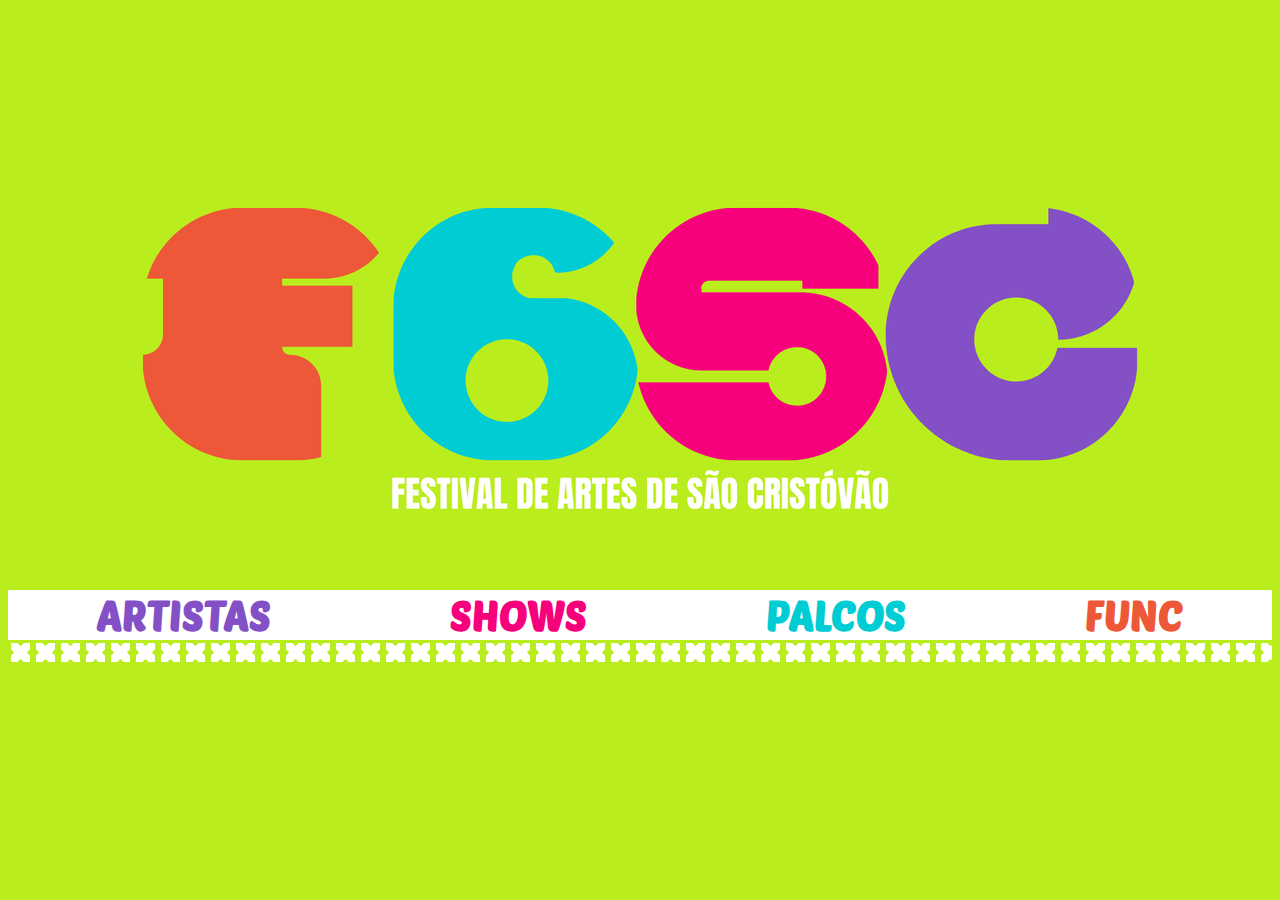
==== index.html @ 1a5371a3 "modificações" ====
<!DOCTYPE html>
<html>

<head>
    <meta charset="UTF-8">
    <title> FASC 2077</title>
    <link rel="stylesheet" href="style.css">
</head>

<body>
    <header>
        <!-- <div id="triangulos"> </div> -->
    </header>
    <div class="ordem">
    <img src="/imagens/logos.png" alt="logo" id="logos"> 
    </div>

    <div id="esquerda">
        <a href="artistas.html"> <button class="botoesIndex" id="artistas" href="artistas.html">ARTISTAS</button>

        </a>



        <a href="shows.html">
            <button class="botoesIndex" id="shows" href="shows.html">SHOWS</button>
        </a>


        <a href="palcos.html">
            <button class="botoesIndex" id="palcos">PALCOS</button>
        </a>

        <button class="botoesIndex" id="func">FUNC</button>

    </div>
    <div id="triangulos"> </div>
    <footer>

    </footer>
</body>

</html>
---- style.css ----
@import url('https://fonts.googleapis.com/css2?family=Poetsen+One&display=swap');

:root {
    --verdeMusgo: #baed1d;
    --azulMedio: #004cce;
    --laranja: #fd700e;
    --amarelo: #f9e210;
    --ciano: #94e3e6;
    --RoxoCandy: #5d65ae;
    --rosaCandy: #f6007b;
    --laranjaCandy: #ed5838;
    --lilasCandy: #8450c6;
    --azulCandy:#00ccd4
        /* #e16544 */
    ;
    --fontTema: 'Poetsen One'

}

body {
    background-color: var(--verdeMusgo);

}



.ordem {
    display: flex;
    flex-direction: column;
    align-items: center;
    align-self: center;
    gap: 1px;

    /* 
   justify-content: space-around;
    position: relative;
    */
}

.botoesIndex {
    /* width: 420px;
    height: 90px;
    border-radius: 10px;
    background-color: var(--verdeMusgo);
    color: var(--azulMedio);
    box-shadow: 0px -1px 15px 1px var(--ciano);

 */
    font-size: 40px;
    font-weight: bolder;
    font-family: var(--fontTema);
    border: none;
    background-color: white;
}

#esquerda {
    display: flex;
   width: 100%;
    align-items: center;
    background-color: white;
    justify-content: space-around;

}

#direita {
    background-color: white;
}

#triangulos {
    height: 50px;
    background-image: url(/imagens/imagesbranco.png);
    background-repeat: repeat-x;
    width: 100%;
    background-size: 25px 25px;
}

header {
    height: 70px;
    width: 100%;

}

#artistas{
    color: var(--lilasCandy) ;

}
#shows{
color: var(--rosaCandy);
}
#palcos {
    color: var(--azulCandy);
}
#func{
   color: var(--laranjaCandy); 
}
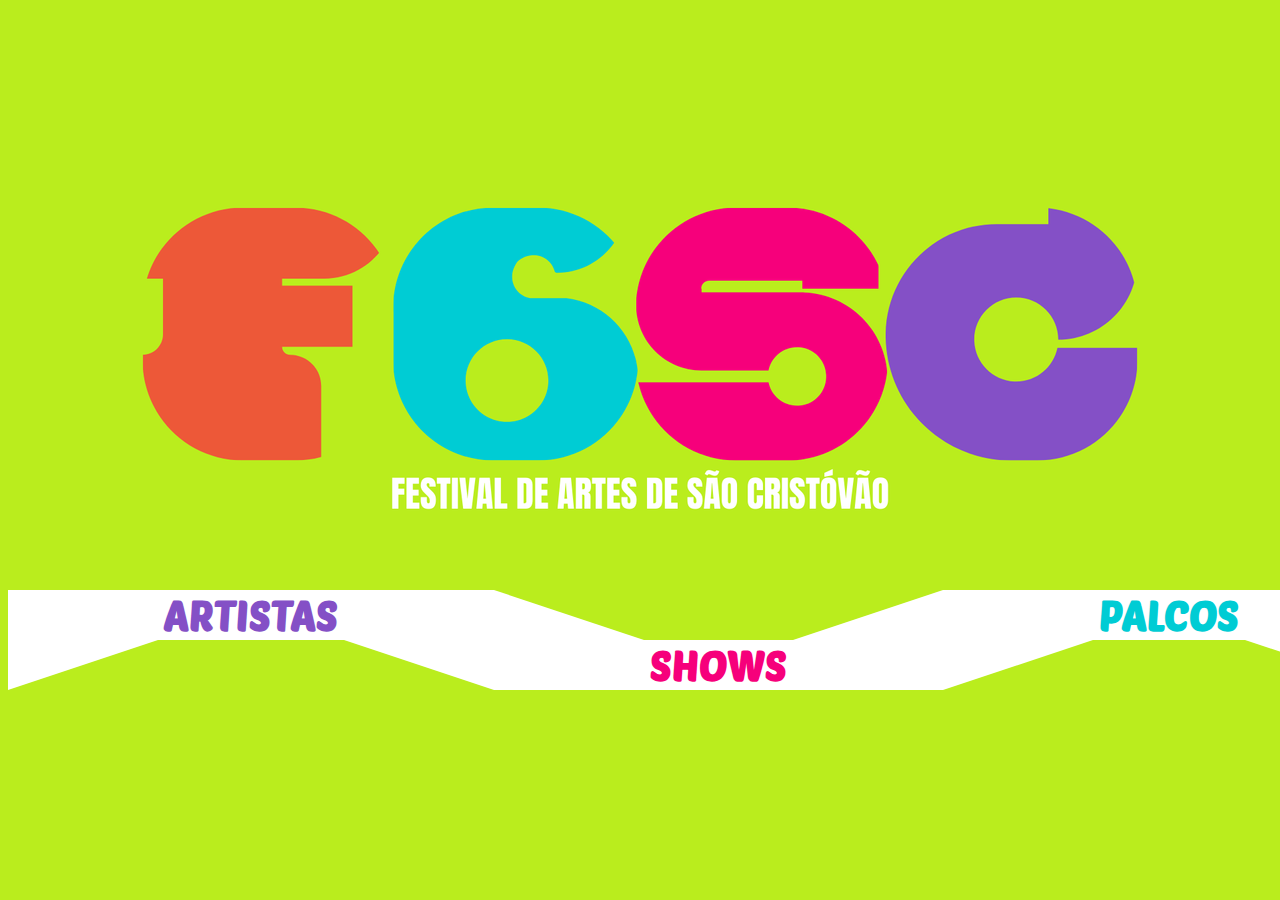
==== commit 7c2ff92c: "feat: Adição de tentativa de animação no index.html" ====
--- a/index.html
+++ b/index.html
@@ -12,7 +12,7 @@
         <!-- <div id="triangulos"> </div> -->
     </header>
     <div class="ordem">
-    <img src="/imagens/logos.png" alt="logo" id="logos"> 
+        <img src="/imagens/logos.png" alt="logo" id="logos">
     </div>
 
     <div id="esquerda">
@@ -34,10 +34,22 @@
         <button class="botoesIndex" id="func">FUNC</button>
 
     </div>
-    <div id="triangulos"> </div>
     <footer>
 
     </footer>
+
+    <!-- <script>
+        const button = document.querySelector(".botoesIndex");
+
+        button.addEventListener("mouseover", (e) => {
+            e.preventDefault();
+            button.classList.add("animate")
+
+            setTimeout(() => {
+                button.classList.add("animate")
+            }, 600)
+        })
+    </script> -->
 </body>
 
 </html>--- a/style.css
+++ b/style.css
@@ -29,8 +29,7 @@
     flex-direction: column;
     align-items: center;
     align-self: center;
-    gap: 1px;
-
+    gap: 0px;
     /* 
    justify-content: space-around;
     position: relative;
@@ -50,8 +49,74 @@
     font-weight: bolder;
     font-family: var(--fontTema);
     border: none;
-    background-color: white;
+    cursor: pointer;
+    
 }
+
+/* .botoesIndex:hover {
+    
+} */
+
+/* .botoesIndex::before,
+.botoesIndex::after {
+    content: "";
+    position: absolute;
+    left: 50%;
+    transform: translateX(-50%);
+    height: 100%;
+    width: 150%;
+    z-index: -1;
+    background-repeat: no-repeat;
+}
+
+.botoesIndex.animate::before {
+    top: -70%;
+    background-image: radial-gradient(circle, #ffffff 20%, transparent 20%),
+        radial-gradient(circle, transparent 20%, #ffffff 20%, transparent 30%),
+        radial-gradient(circle, #ffffff 20%, transparent 30%),
+        radial-gradient(circle, transparent 20%, #ffffff 15%, transparent 20%),
+        radial-gradient(circle, #ffffff 20%, transparent 20%),
+        radial-gradient(circle, #ffffff 20%, transparent 20%),
+        radial-gradient(circle, #ffffff 20%, transparent 20%),
+        radial-gradient(circle, #ffffff 20%, transparent 20%);
+    background-size: 10% 10%, 20% 20%, 15% 20%, 20% 20%, 18% 18%, 10% 10%, 15% 15%, 18% 18%;
+    background-position: 5% 90%, 10% 90%, 10% 90%, 15% 90%, 25% 90%, 25% 90%, 40% 90%, 55% 90%, 70% 90%;
+    animation: topBubbles 0.6s ease-in-out infinite;
+}
+
+@keyframes topBubbles {
+    50% {
+        background-position: 0% 80%, 0% 20%, 10% 40%, 20% 0%, 30% 30%, 22% 50%, 50% 50%, 65% 20%, 90% 30%;
+    }
+    100% {
+        background-position: 0% 70%, 0% 10%, 10% 30%, 20% -10%, 30% 20%, 22% 40%, 50% 40%, 65% 10%, 90% 20%;
+        background-size: 0% 0%, 0% 0%, 0% 0%, 0% 0%, 0% 0%, 0% 0%;
+    }
+}
+
+.botoesIndex.animate::after {
+    top: -70%;
+    background-image: radial-gradient(circle, #ffffff 20%, transparent 20%),
+        radial-gradient(circle, transparent 10%, #ffffff 15%, transparent 20%),
+        radial-gradient(circle, #ffffff 20%, transparent 20%),
+        radial-gradient(circle, #ffffff 20%, transparent 20%),
+        radial-gradient(circle, #ffffff 20%, transparent 20%),
+        radial-gradient(circle, #ffffff 20%, transparent 20%),
+        radial-gradient(circle, #ffffff 20%, transparent 20%);
+    background-size: 15% 15%, 20% 20%, 18% 18%, 20% 20%, 15% 15%, 20% 20%, 18% 18%;
+    background-position: 10% 0%, 30% 10%, 55% 0%, 70% 0%, 85% 0%, 70% 0%, 70% 0%;
+    animation: bottomBubbles 0.6s ease-in-out infinite;
+}
+
+@keyframes bottomBubbles {
+    50% {
+        background-position: 0% 80%, 20% 80%, 45% 60%, 60% 100%, 75% 70%, 95% 60%, 105% 0%;
+    }
+    100% {
+        background-position: 0% 90%, 20% 90%, 45% 70%, 60% 110%, 75% 80%, 95% 70%, 110% 10%;
+        background-size: 0% 0%, 0% 0%, 0% 0%, 0% 0%, 0% 0%, 0% 0%;
+    }
+} */
 
 #esquerda {
     display: flex;
@@ -80,6 +145,22 @@
 
 }
 
+#artistas, #palcos {
+    border-bottom: 50px solid var(--verdeMusgo);
+    background-color: white;
+    border-right: 150px solid white;
+    border-left: 150px solid white;
+
+
+}
+#shows, #func {
+    border-top: 50px solid var(--verdeMusgo);
+    background-color: white;
+    border-right: 150px solid  white;
+
+    border-left: 150px solid  white;
+
+}
 #artistas{
     color: var(--lilasCandy) ;
 
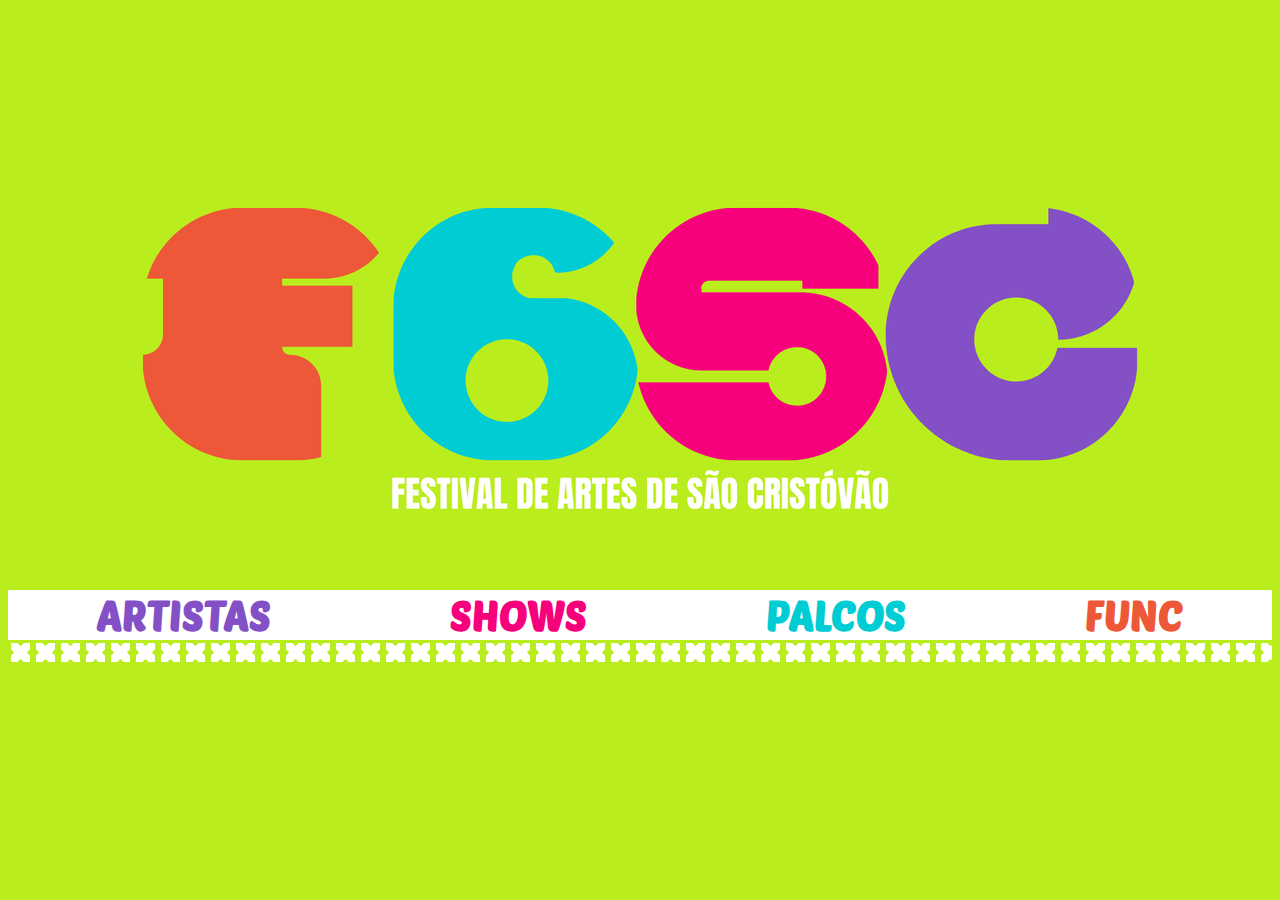
==== commit 194fb3ee: "Merge branch 'main' of https://github.com/SuzyaneRC/F" ====
--- a/index.html
+++ b/index.html
@@ -12,7 +12,7 @@
         <!-- <div id="triangulos"> </div> -->
     </header>
     <div class="ordem">
-        <img src="/imagens/logos.png" alt="logo" id="logos">
+    <img src="/imagens/logos.png" alt="logo" id="logos"> 
     </div>
 
     <div id="esquerda">
@@ -34,6 +34,7 @@
         <button class="botoesIndex" id="func">FUNC</button>
 
     </div>
+    <div id="triangulos"> </div>
     <footer>
 
     </footer>
--- a/style.css
+++ b/style.css
@@ -29,7 +29,8 @@
     flex-direction: column;
     align-items: center;
     align-self: center;
-    gap: 0px;
+    gap: 1px;
+
     /* 
    justify-content: space-around;
     position: relative;
@@ -49,6 +50,7 @@
     font-weight: bolder;
     font-family: var(--fontTema);
     border: none;
+    background-color: white;
     cursor: pointer;
     
 }
@@ -145,22 +147,6 @@
 
 }
 
-#artistas, #palcos {
-    border-bottom: 50px solid var(--verdeMusgo);
-    background-color: white;
-    border-right: 150px solid white;
-    border-left: 150px solid white;
-
-
-}
-#shows, #func {
-    border-top: 50px solid var(--verdeMusgo);
-    background-color: white;
-    border-right: 150px solid  white;
-
-    border-left: 150px solid  white;
-
-}
 #artistas{
     color: var(--lilasCandy) ;
 
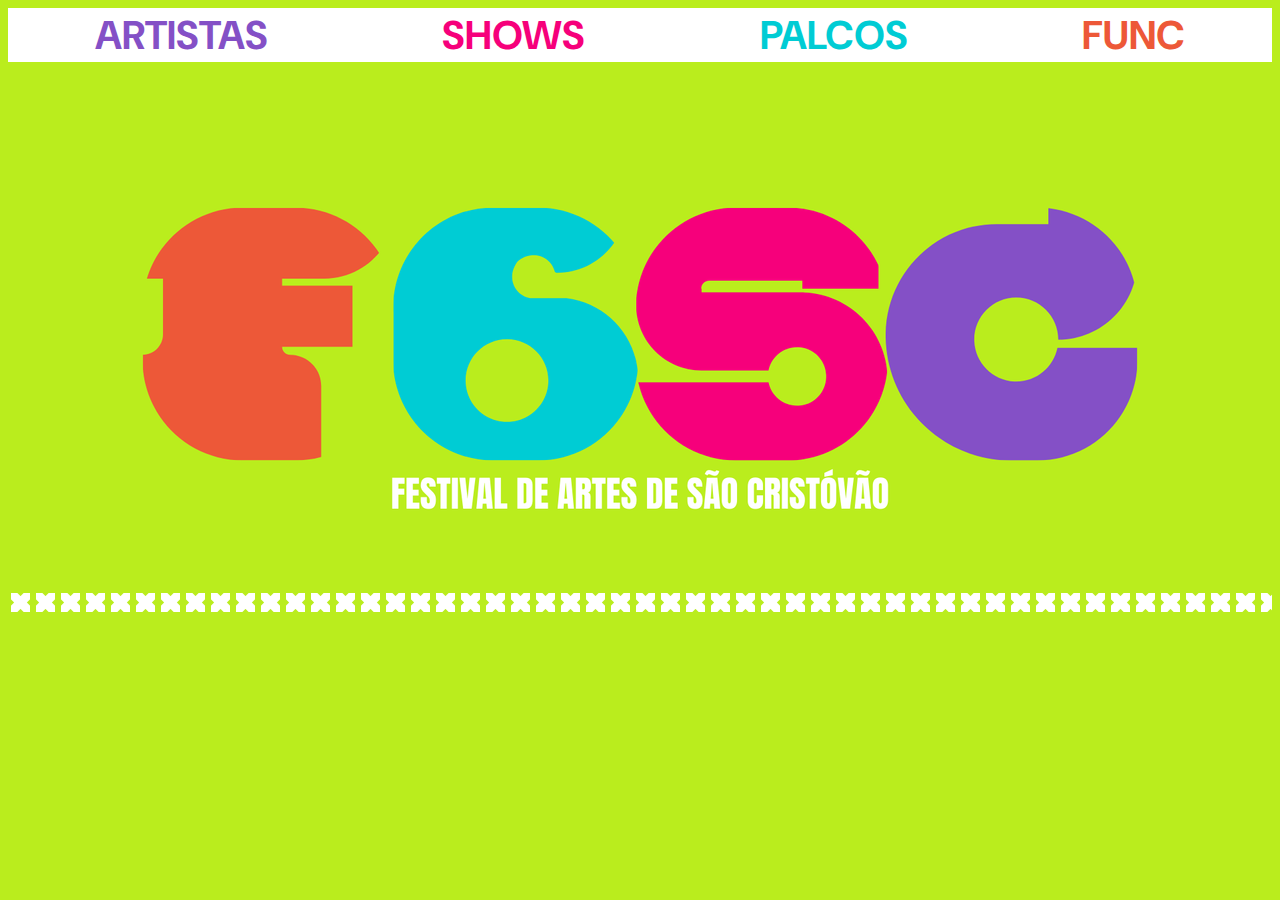
==== commit 9c48343b: "Refactor: Alterações no caminho da imagem do logo e na estrutura da página inicial" ====
--- a/index.html
+++ b/index.html
@@ -9,31 +9,31 @@
 
 <body>
     <header>
-        <!-- <div id="triangulos"> </div> -->
+        <div id="esquerda">
+            <a href="artistas.html"> <button class="botoesIndex" id="artistas" href="artistas.html">ARTISTAS</button>
+    
+            </a>
+    
+            <a href="shows.html">
+                <button class="botoesIndex" id="shows" href="shows.html">SHOWS</button>
+            </a>
+    
+    
+            <a href="palcos.html">
+                <button class="botoesIndex" id="palcos">PALCOS</button>
+            </a>
+    
+            <a href="func.html">
+                <button class="botoesIndex" id="func">FUNC</button>
+            </a>
+    
+        </div>
     </header>
+
     <div class="ordem">
-    <img src="/imagens/logos.png" alt="logo" id="logos"> 
+        <img src="imagens/logos.png" alt="logo" id="logos"> 
     </div>
 
-    <div id="esquerda">
-        <a href="artistas.html"> <button class="botoesIndex" id="artistas" href="artistas.html">ARTISTAS</button>
-
-        </a>
-
-
-
-        <a href="shows.html">
-            <button class="botoesIndex" id="shows" href="shows.html">SHOWS</button>
-        </a>
-
-
-        <a href="palcos.html">
-            <button class="botoesIndex" id="palcos">PALCOS</button>
-        </a>
-
-        <button class="botoesIndex" id="func">FUNC</button>
-
-    </div>
     <div id="triangulos"> </div>
     <footer>
 
--- a/style.css
+++ b/style.css
@@ -1,4 +1,4 @@
-@import url('https://fonts.googleapis.com/css2?family=Poetsen+One&display=swap');
+@import url('https://fonts.googleapis.com/css2?family=DM+Sans:ital,opsz,wght@0,9..40,100..1000;1,9..40,100..1000&family=Montserrat:ital,wght@0,100..900;1,100..900&display=swap" rel="stylesheet');
 
 :root {
     --verdeMusgo: #baed1d;
@@ -13,12 +13,11 @@
     --azulCandy:#00ccd4
         /* #e16544 */
     ;
-    --fontTema: 'Poetsen One'
 
 }
 
 body {
-    background-color: var(--verdeMusgo);
+    background-color: #baed1d;
 
 }
 
@@ -46,78 +45,34 @@
     box-shadow: 0px -1px 15px 1px var(--ciano);
 
  */
+    position: relative;
+    text-decoration: none;
     font-size: 40px;
     font-weight: bolder;
-    font-family: var(--fontTema);
+    font-family: "DM Sans", serif;
     border: none;
     background-color: white;
     cursor: pointer;
     
 }
 
+.botoesIndex::before {
+    content: "";
+    position: absolute;
+    bottom: -2px;
+    height: 6px;
+    width: 0;
+    background: #000000;
+    border-radius: 50px;
+    transition: width 0.3s ease;
+}
+
+.botoesIndex:hover::before {
+    width: 100%;
+}
+
 /* .botoesIndex:hover {
     
-} */
-
-/* .botoesIndex::before,
-.botoesIndex::after {
-    content: "";
-    position: absolute;
-    left: 50%;
-    transform: translateX(-50%);
-    height: 100%;
-    width: 150%;
-    z-index: -1;
-    background-repeat: no-repeat;
-}
-
-.botoesIndex.animate::before {
-    top: -70%;
-    background-image: radial-gradient(circle, #ffffff 20%, transparent 20%),
-        radial-gradient(circle, transparent 20%, #ffffff 20%, transparent 30%),
-        radial-gradient(circle, #ffffff 20%, transparent 30%),
-        radial-gradient(circle, transparent 20%, #ffffff 15%, transparent 20%),
-        radial-gradient(circle, #ffffff 20%, transparent 20%),
-        radial-gradient(circle, #ffffff 20%, transparent 20%),
-        radial-gradient(circle, #ffffff 20%, transparent 20%),
-        radial-gradient(circle, #ffffff 20%, transparent 20%);
-    background-size: 10% 10%, 20% 20%, 15% 20%, 20% 20%, 18% 18%, 10% 10%, 15% 15%, 18% 18%;
-    background-position: 5% 90%, 10% 90%, 10% 90%, 15% 90%, 25% 90%, 25% 90%, 40% 90%, 55% 90%, 70% 90%;
-    animation: topBubbles 0.6s ease-in-out infinite;
-}
-
-@keyframes topBubbles {
-    50% {
-        background-position: 0% 80%, 0% 20%, 10% 40%, 20% 0%, 30% 30%, 22% 50%, 50% 50%, 65% 20%, 90% 30%;
-    }
-    100% {
-        background-position: 0% 70%, 0% 10%, 10% 30%, 20% -10%, 30% 20%, 22% 40%, 50% 40%, 65% 10%, 90% 20%;
-        background-size: 0% 0%, 0% 0%, 0% 0%, 0% 0%, 0% 0%, 0% 0%;
-    }
-}
-
-.botoesIndex.animate::after {
-    top: -70%;
-    background-image: radial-gradient(circle, #ffffff 20%, transparent 20%),
-        radial-gradient(circle, transparent 10%, #ffffff 15%, transparent 20%),
-        radial-gradient(circle, #ffffff 20%, transparent 20%),
-        radial-gradient(circle, #ffffff 20%, transparent 20%),
-        radial-gradient(circle, #ffffff 20%, transparent 20%),
-        radial-gradient(circle, #ffffff 20%, transparent 20%),
-        radial-gradient(circle, #ffffff 20%, transparent 20%);
-    background-size: 15% 15%, 20% 20%, 18% 18%, 20% 20%, 15% 15%, 20% 20%, 18% 18%;
-    background-position: 10% 0%, 30% 10%, 55% 0%, 70% 0%, 85% 0%, 70% 0%, 70% 0%;
-    animation: bottomBubbles 0.6s ease-in-out infinite;
-}
-
-@keyframes bottomBubbles {
-    50% {
-        background-position: 0% 80%, 20% 80%, 45% 60%, 60% 100%, 75% 70%, 95% 60%, 105% 0%;
-    }
-    100% {
-        background-position: 0% 90%, 20% 90%, 45% 70%, 60% 110%, 75% 80%, 95% 70%, 110% 10%;
-        background-size: 0% 0%, 0% 0%, 0% 0%, 0% 0%, 0% 0%, 0% 0%;
-    }
 } */
 
 #esquerda {
@@ -152,7 +107,7 @@
 
 }
 #shows{
-color: var(--rosaCandy);
+    color: var(--rosaCandy);
 }
 #palcos {
     color: var(--azulCandy);
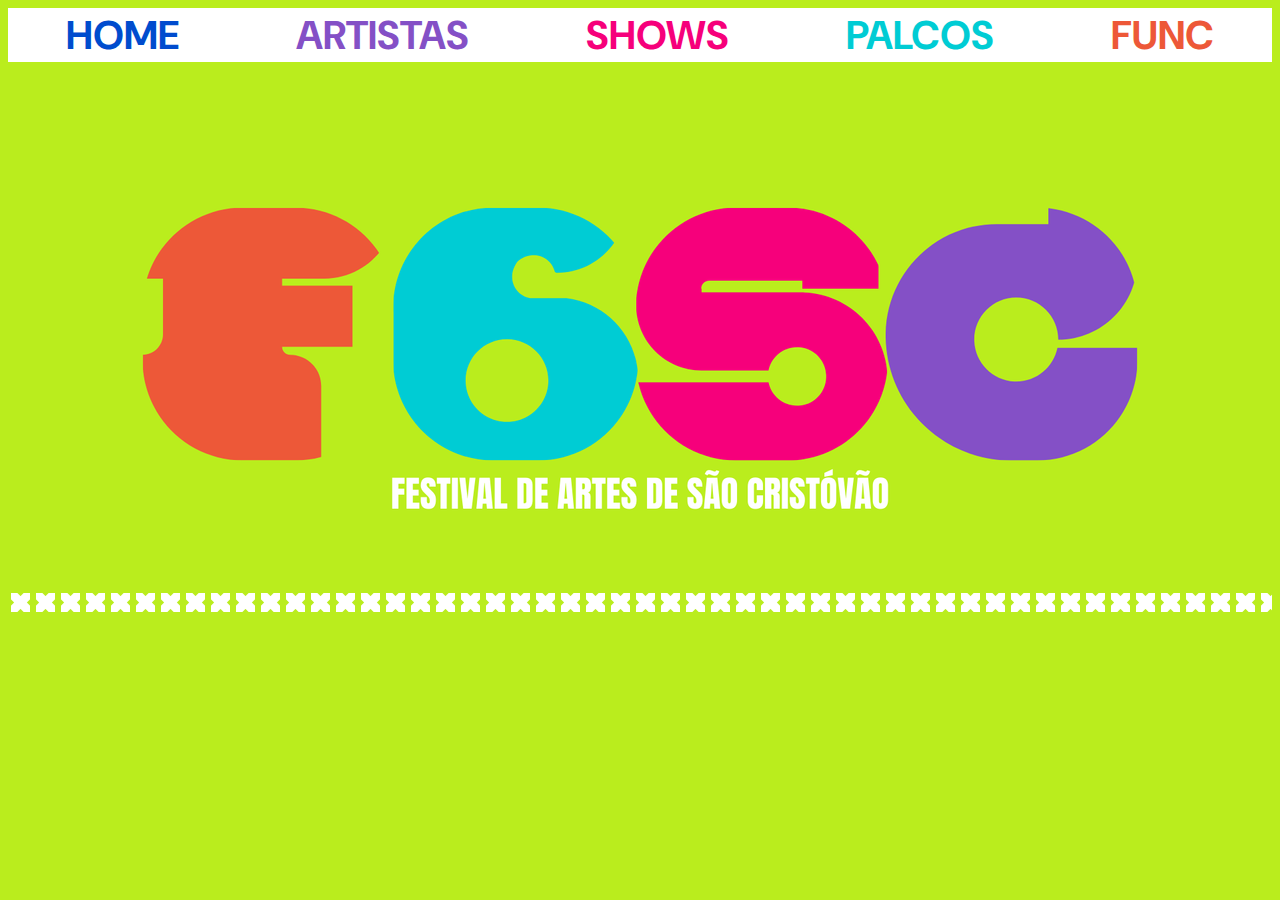
==== commit 8db44bfa: "Refactor: Ajustes na home e na aba de artistas" ====
--- a/index.html
+++ b/index.html
@@ -10,6 +10,10 @@
 <body>
     <header>
         <div id="esquerda">
+            <a href="index.html"> <button class="botoesIndex" id="home" href="index.html">HOME</button>
+    
+            </a>
+            
             <a href="artistas.html"> <button class="botoesIndex" id="artistas" href="artistas.html">ARTISTAS</button>
     
             </a>
--- a/style.css
+++ b/style.css
@@ -102,6 +102,10 @@
 
 }
 
+#home {
+    color: var(--azulMedio);
+}
+
 #artistas{
     color: var(--lilasCandy) ;
 
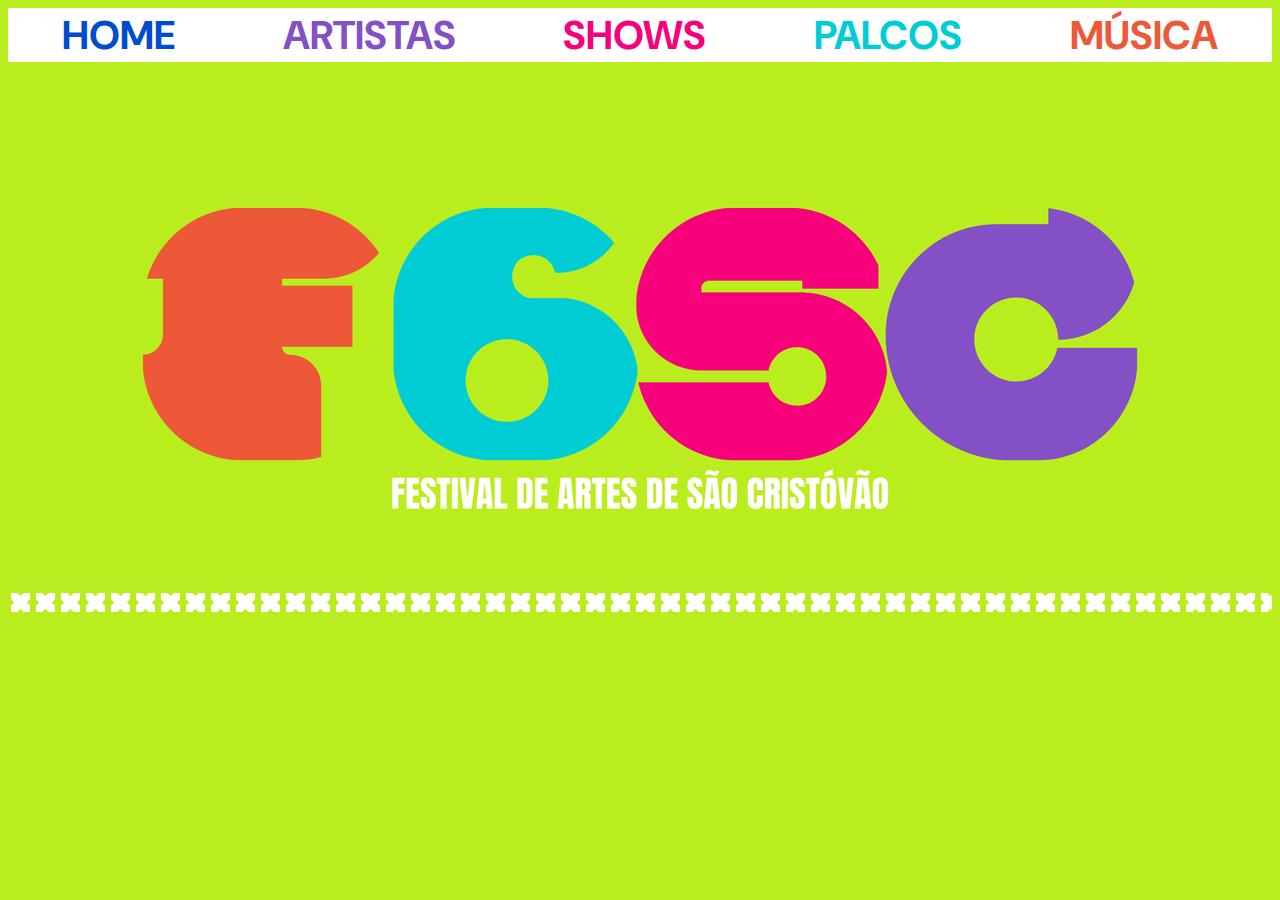
==== commit ad94314b: "Refactor: Ajustando o nome da função especial na barra superior" ====
--- a/index.html
+++ b/index.html
@@ -28,7 +28,7 @@
             </a>
     
             <a href="func.html">
-                <button class="botoesIndex" id="func">FUNC</button>
+                <button class="botoesIndex" id="func">MÚSICA</button>
             </a>
     
         </div>
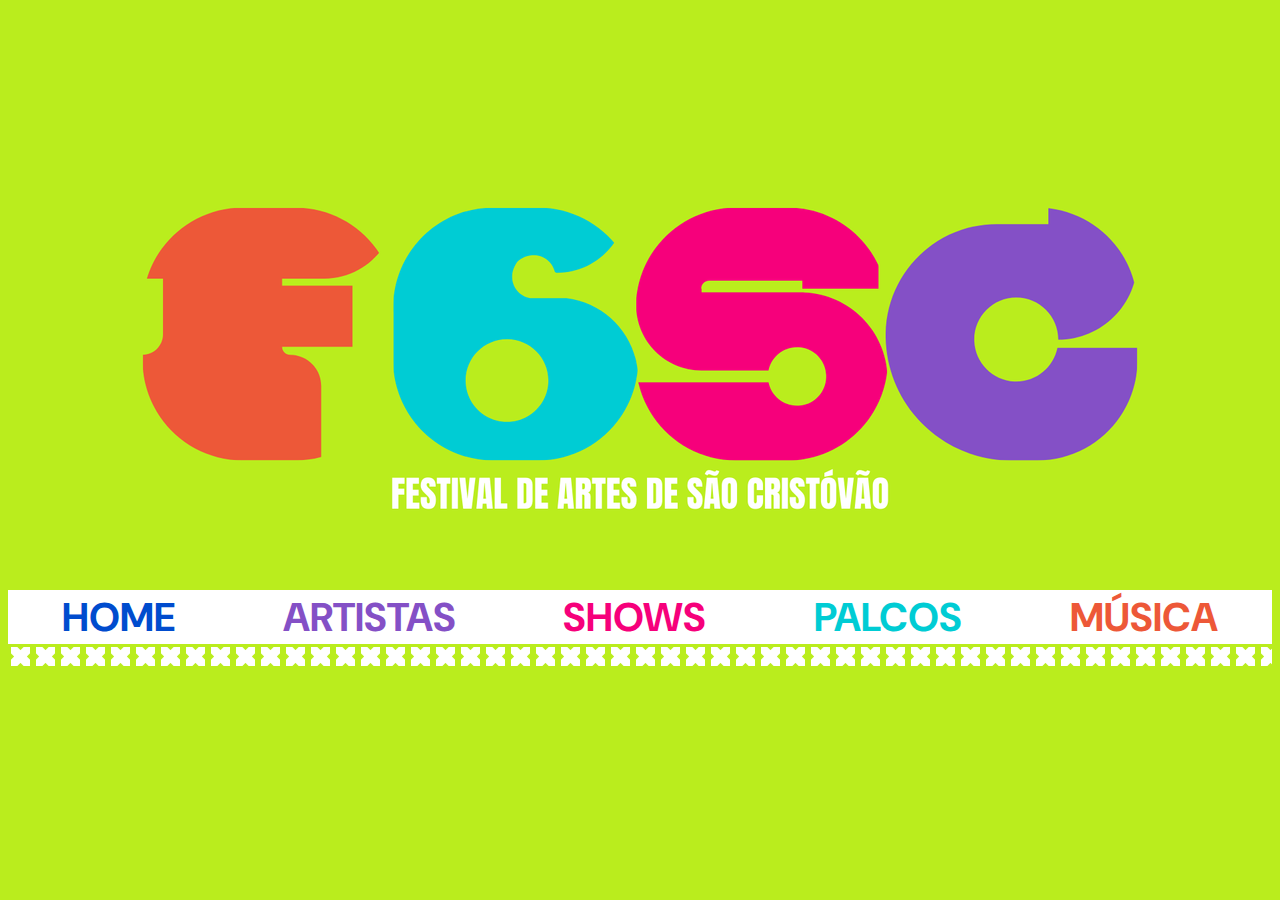
==== commit 729275bc: "ajustes" ====
--- a/index.html
+++ b/index.html
@@ -9,35 +9,35 @@
 
 <body>
     <header>
-        <div id="esquerda">
-            <a href="index.html"> <button class="botoesIndex" id="home" href="index.html">HOME</button>
-    
-            </a>
-            
-            <a href="artistas.html"> <button class="botoesIndex" id="artistas" href="artistas.html">ARTISTAS</button>
-    
-            </a>
-    
-            <a href="shows.html">
-                <button class="botoesIndex" id="shows" href="shows.html">SHOWS</button>
-            </a>
-    
-    
-            <a href="palcos.html">
-                <button class="botoesIndex" id="palcos">PALCOS</button>
-            </a>
-    
-            <a href="func.html">
-                <button class="botoesIndex" id="func">MÚSICA</button>
-            </a>
-    
-        </div>
+        
     </header>
 
     <div class="ordem">
         <img src="imagens/logos.png" alt="logo" id="logos"> 
     </div>
+    <div id="esquerda">
+        <a href="index.html"> <button class="botoesIndex" id="home" href="index.html">HOME</button>
 
+        </a>
+        
+        <a href="artistas.html"> <button class="botoesIndex" id="artistas" href="artistas.html">ARTISTAS</button>
+
+        </a>
+
+        <a href="shows.html">
+            <button class="botoesIndex" id="shows" href="shows.html">SHOWS</button>
+        </a>
+
+
+        <a href="palcos.html">
+            <button class="botoesIndex" id="palcos">PALCOS</button>
+        </a>
+
+        <a href="func.html">
+            <button class="botoesIndex" id="func">MÚSICA</button>
+        </a>
+
+    </div>
     <div id="triangulos"> </div>
     <footer>
 
